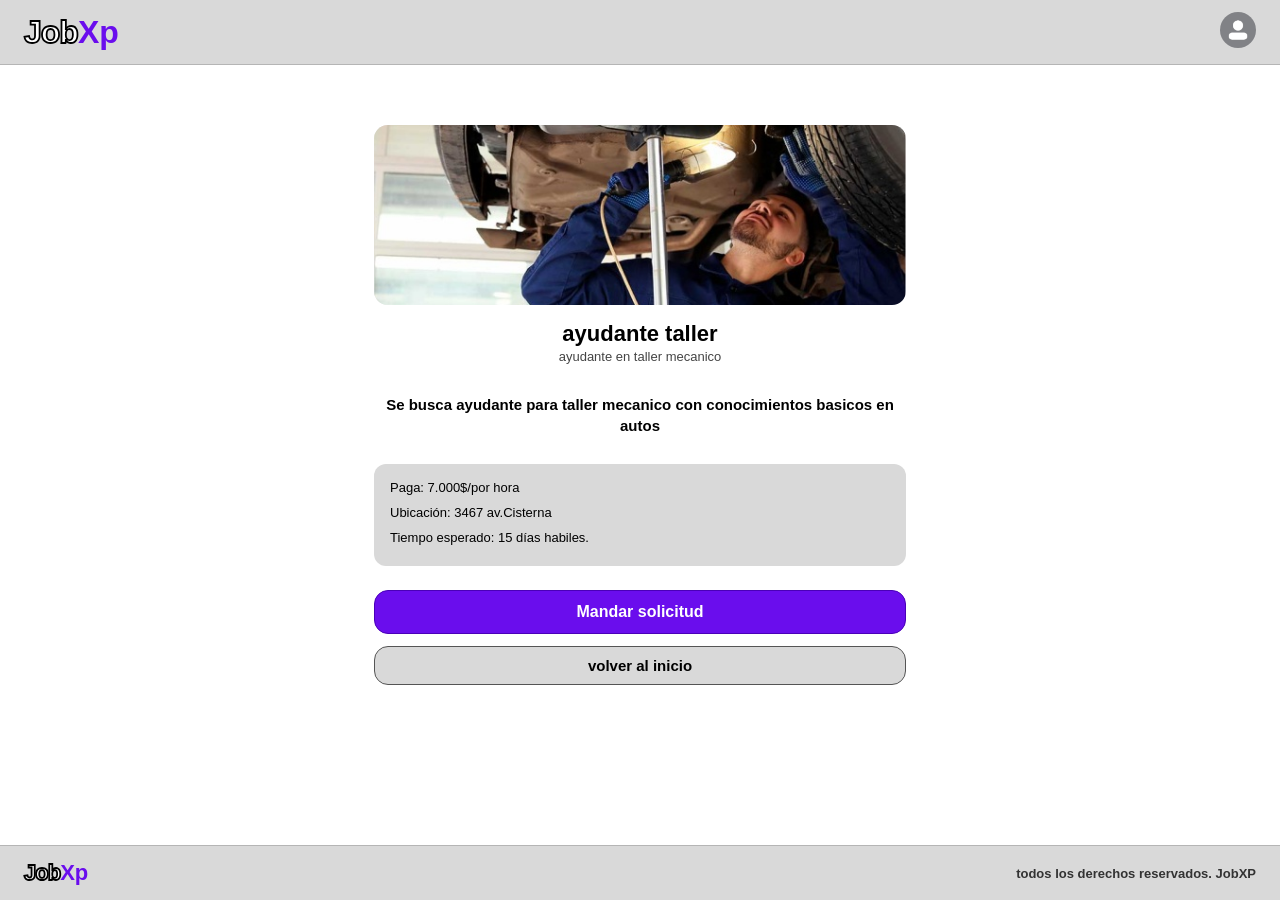
==== static/pages/aydante.html @ b3e0b6db "fsdfsdf" ====
<!DOCTYPE html>
<html lang="es">
<head>
    <meta charset="UTF-8">
    <meta name="viewport" content="width=device-width, initial-scale=1.0">
    <title>JobXp - Detalle Ayudante Taller</title>
    <link rel="stylesheet" href="../css/style.css">
</head>
<body>
    <header>
        <a href="main.html" class="logo-link">
            <span class="logo-job">Job</span><span class="logo-xp">Xp</span>
        </a>
        <a href="perfil.html">
            <img src="../images/default-avatar-photo-icon-social-media.png" alt="Perfil" class="avatar-icon">
        </a>
    </header>

    <main class="main-container">
        <div class="form-card">
            <img src="../images/taller.jfif" alt="ayudante taller" class="detail-img">
            <h2 class="page-title" style="margin-bottom: 2px;">ayudante taller</h2>
            <p style="font-size: 13px; color: #444444; margin-bottom: 16px;">ayudante en taller mecanico</p>

            <p class="description-text">Se busca ayudante para taller mecanico con conocimientos basicos en autos</p>

            <div class="info-box">
                <p>Paga: 7.000$/por hora</p>
                <p>Ubicación: 3467 av.Cisterna</p>
                <p>Tiempo esperado: 15 días habiles.</p>
            </div>

            <a href="empleo.html" class="btn-primary">Mandar solicitud</a>
            <a href="main.html" class="btn-secondary">volver al inicio</a>
        </div>
    </main>

    <footer>
        <div class="logo-link" style="font-size: 22px;">
            <span class="logo-job">Job</span><span class="logo-xp">Xp</span>
        </div>
        <span>todos los derechos reservados. JobXP</span>
    </footer>
</body>
</html>
---- static/css/style.css ----
* {
    margin: 0;
    padding: 0;
    box-sizing: border-box;
    font-family: Arial, Helvetica, sans-serif;
}

body {
    background-color: #ffffff;
    color: #000000;
    display: flex;
    flex-direction: column;
    min-height: 100vh;
    align-items: center;
}

header {
    width: 100%;
    background-color: #d9d9d9;
    padding: 12px 24px;
    display: flex;
    justify-content: space-between;
    align-items: center;
    border-bottom: 1px solid #b5b5b5;
}

footer {
    width: 100%;
    background-color: #d9d9d9;
    padding: 14px 24px;
    display: flex;
    justify-content: space-between;
    align-items: center;
    border-top: 1px solid #b5b5b5;
    margin-top: auto;
    font-size: 13px;
    font-weight: bold;
    color: #333333;
}

.logo-link {
    text-decoration: none;
    font-size: 32px;
    font-weight: 900;
    display: inline-flex;
    align-items: center;
}

.logo-job {
    color: #ffffff;
    -webkit-text-stroke: 1.8px #000000;
    letter-spacing: -1px;
}

.logo-xp {
    color: #6a0ded;
    -webkit-text-stroke: 0;
}

.avatar-icon {
    width: 36px;
    height: 36px;
    border-radius: 50%;
    object-fit: cover;
}

.main-container {
    width: 100%;
    max-width: 1200px;
    padding: 30px 20px;
    display: flex;
    flex-direction: column;
    align-items: center;
    flex: 1;
}

.card-wrapper {
    display: flex;
    flex-wrap: wrap;
    gap: 24px;
    justify-content: center;
    width: 100%;
}

.form-card {
    background-color: #ffffff;

    border-radius: 12px;
    padding: 30px 24px;
    width: 100%;
    max-width: 580px;
    display: flex;
    flex-direction: column;
    align-items: center;
    text-align: center;
}

.big-logo {
    font-size: 56px;
    font-weight: 900;
    margin-bottom: 4px;
    display: inline-flex;
}

.subtitle {
    font-size: 18px;
    font-weight: bold;
    margin-bottom: 24px;
    color: #000000;
}

.page-title {
    font-size: 22px;
    font-weight: bold;
    margin-bottom: 20px;
    color: #000000;
}

.badge-tag {
    background-color: #ffffff;
    border: 1px solid #777777;
    padding: 4px 14px;
    border-radius: 14px;
    font-size: 13px;
    color: #000000;
    margin-bottom: 20px;
    display: inline-block;
}

.form-group {
    width: 100%;
    text-align: left;
    margin-bottom: 18px;
}

.form-group label {
    display: block;
    font-size: 14px;
    font-weight: 500;
    color: #000000;
    margin-bottom: 6px;
}

.form-input {
    width: 100%;
    padding: 10px 14px;
    border: 1.5px solid #666666;
    background-color: #d9d9d9;
    border-radius: 12px;
    font-size: 14px;
    outline: none;
    color: #000000;
}

.input-with-icon {
    position: relative;
    width: 100%;
}

.input-with-icon .form-input {
    padding-right: 40px;
}

.edit-icon {
    position: absolute;
    right: 10px;
    top: 50%;
    transform: translateY(-50%);
    width: 22px;
    height: 22px;
    border: 1px solid #000000;
    border-radius: 4px;
    display: flex;
    align-items: center;
    justify-content: center;
    font-size: 12px;
    background-color: #ffffff;
    cursor: pointer;
}

.btn-primary {
    width: 100%;
    padding: 12px 20px;
    background-color: #6a0ded;
    color: #ffffff;
    border: 1.5px solid #4a00b8;
    border-radius: 14px;
    font-size: 16px;
    font-weight: bold;
    cursor: pointer;
    text-decoration: none;
    text-align: center;
    display: inline-block;
    margin-top: 10px;
}

.btn-secondary {
    width: 100%;
    padding: 10px 20px;
    background-color: #d9d9d9;
    color: #000000;
    border: 1.5px solid #555555;
    border-radius: 14px;
    font-size: 15px;
    font-weight: bold;
    cursor: pointer;
    text-decoration: none;
    text-align: center;
    display: inline-block;
    margin-top: 12px;
}

.form-footer-link {
    margin-top: 20px;
    font-size: 12px;
    color: #444444;
}

.form-footer-link a {
    color: #000000;
    font-weight: bold;
    text-decoration: none;
}

.job-card {
    background-color: #d9d9d9;
    border: 1px solid #b5b5b5;
    border-radius: 16px;
    padding: 16px;
    width: 100%;
    max-width: 320px;
    display: flex;
    flex-direction: column;
    align-items: center;
    text-align: center;
    text-decoration: none;
    color: inherit;
}

.job-card img {
    width: 100%;
    height: 180px;
    object-fit: cover;
    border-radius: 12px;
    margin-bottom: 12px;
    background-color: #ffffff;
}

.job-card h3 {
    font-size: 20px;
    font-weight: bold;
    margin-bottom: 4px;
}

.job-card p {
    font-size: 13px;
    color: #333333;
}

.detail-img {
    width: 100%;
    height: 180px;
    object-fit: cover;
    border-radius: 14px;
    margin-bottom: 16px;
    background-color: #e5e5e5;
}

.description-text {
    font-size: 15px;
    font-weight: bold;
    color: #000000;
    margin: 14px 0;
    line-height: 1.4;
}

.info-box {
    background-color: #d9d9d9;
    border-radius: 12px;
    padding: 14px 16px;
    width: 100%;
    text-align: left;
    margin: 14px 0;
    font-size: 13px;
    line-height: 1.6;
    color: #000000;
}

.info-box p {
    margin-bottom: 4px;
}

.status-icon {
    width: 70px;
    height: 70px;
    margin-bottom: 24px;
}
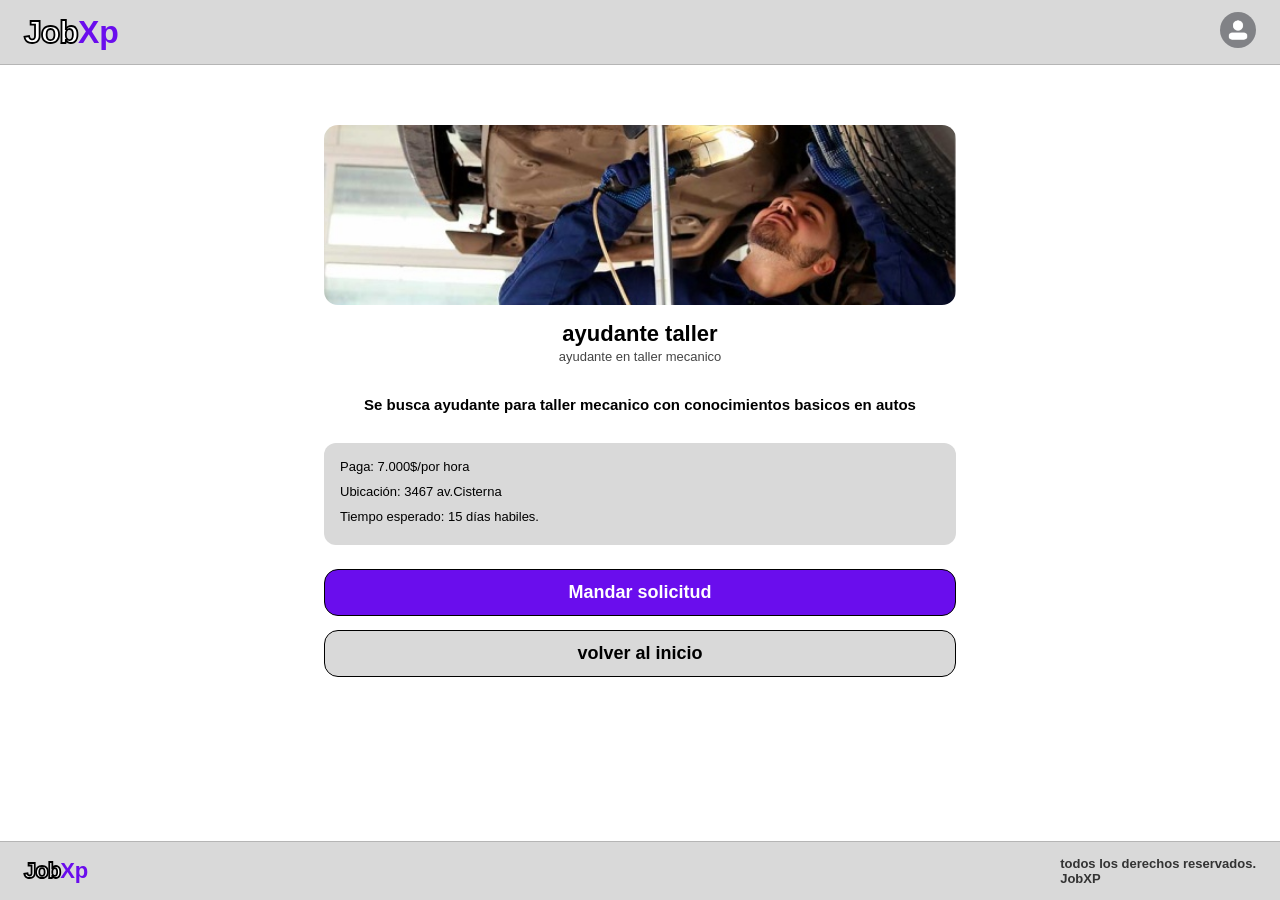
==== commit 4367cb8f: "asdasd" ====
--- a/static/pages/aydante.html
+++ b/static/pages/aydante.html
@@ -39,7 +39,7 @@
         <div class="logo-link" style="font-size: 22px;">
             <span class="logo-job">Job</span><span class="logo-xp">Xp</span>
         </div>
-        <span>todos los derechos reservados. JobXP</span>
+        <span>todos los derechos reservados. <br> JobXP</span>
     </footer>
 </body>
 </html>
--- a/static/css/style.css
+++ b/static/css/style.css
@@ -84,15 +84,19 @@
 
 .form-card {
     background-color: #ffffff;
-
     border-radius: 12px;
     padding: 30px 24px;
     width: 100%;
-    max-width: 580px;
+    max-width: 680px;
     display: flex;
     flex-direction: column;
     align-items: center;
     text-align: center;
+}
+
+.form-card.text-left {
+    align-items: flex-start;
+    text-align: left;
 }
 
 .big-logo {
@@ -116,14 +120,22 @@
     color: #000000;
 }
 
+.page-title.text-left {
+    text-align: left;
+    font-size: 26px;
+    line-height: 1.25;
+    margin-bottom: 28px;
+    width: 100%;
+}
+
 .badge-tag {
-    background-color: #ffffff;
+    background-color: #d9d9d9;
     border: 1px solid #777777;
-    padding: 4px 14px;
-    border-radius: 14px;
-    font-size: 13px;
-    color: #000000;
-    margin-bottom: 20px;
+    padding: 6px 16px;
+    border-radius: 20px;
+    font-size: 14px;
+    color: #000000;
+    margin-bottom: 24px;
     display: inline-block;
 }
 
@@ -183,9 +195,9 @@
     padding: 12px 20px;
     background-color: #6a0ded;
     color: #ffffff;
-    border: 1.5px solid #4a00b8;
+    border: 1.5px solid #000000;
     border-radius: 14px;
-    font-size: 16px;
+    font-size: 18px;
     font-weight: bold;
     cursor: pointer;
     text-decoration: none;
@@ -196,18 +208,18 @@
 
 .btn-secondary {
     width: 100%;
-    padding: 10px 20px;
-    background-color: #d9d9d9;
-    color: #000000;
-    border: 1.5px solid #555555;
+    padding: 12px 20px;
+    background-color: #d9d9d9;
+    color: #000000;
+    border: 1.5px solid #000000;
     border-radius: 14px;
-    font-size: 15px;
+    font-size: 18px;
     font-weight: bold;
     cursor: pointer;
     text-decoration: none;
     text-align: center;
     display: inline-block;
-    margin-top: 12px;
+    margin-top: 14px;
 }
 
 .form-footer-link {
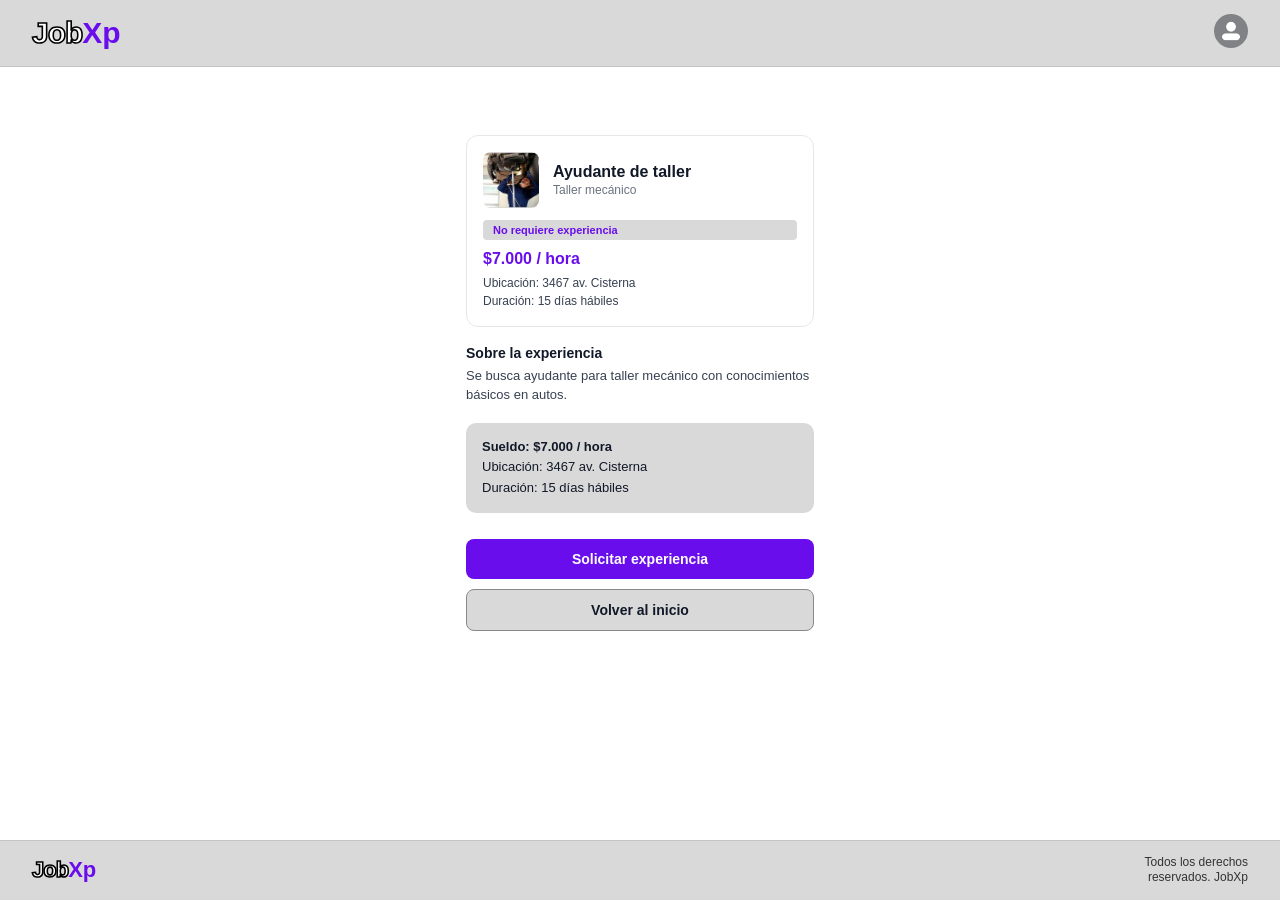
==== commit 7963720e: "efef" ====
--- a/static/pages/aydante.html
+++ b/static/pages/aydante.html
@@ -3,7 +3,7 @@
 <head>
     <meta charset="UTF-8">
     <meta name="viewport" content="width=device-width, initial-scale=1.0">
-    <title>JobXp - Detalle Ayudante Taller</title>
+    <title>JobXp - Ayudante de taller</title>
     <link rel="stylesheet" href="../css/style.css">
 </head>
 <body>
@@ -18,20 +18,35 @@
 
     <main class="main-container">
         <div class="form-card">
-            <img src="../images/taller.jfif" alt="ayudante taller" class="detail-img">
-            <h2 class="page-title" style="margin-bottom: 2px;">ayudante taller</h2>
-            <p style="font-size: 13px; color: #444444; margin-bottom: 16px;">ayudante en taller mecanico</p>
+            <div class="exp-card" style="flex: none;">
+                <div class="exp-header">
+                    <img src="../images/taller.jfif" alt="Ayudante de taller" class="exp-thumb">
+                    <div>
+                        <div class="exp-title">Ayudante de taller</div>
+                        <div class="exp-subtitle">Taller mecánico</div>
+                    </div>
+                </div>
+                <div class="exp-badge">No requiere experiencia</div>
+                <div class="exp-price">$7.000 / hora</div>
+                <div class="exp-meta">
+                    <div>Ubicación: 3467 av. Cisterna</div>
+                    <div>Duración: 15 días hábiles</div>
+                </div>
+            </div>
 
-            <p class="description-text">Se busca ayudante para taller mecanico con conocimientos basicos en autos</p>
+            <div class="detail-section">
+                <h3>Sobre la experiencia</h3>
+                <p>Se busca ayudante para taller mecánico con conocimientos básicos en autos.</p>
+            </div>
 
             <div class="info-box">
-                <p>Paga: 7.000$/por hora</p>
-                <p>Ubicación: 3467 av.Cisterna</p>
-                <p>Tiempo esperado: 15 días habiles.</p>
+                <div><strong>Sueldo: $7.000 / hora</strong></div>
+                <div>Ubicación: 3467 av. Cisterna</div>
+                <div>Duración: 15 días hábiles</div>
             </div>
 
-            <a href="empleo.html" class="btn-primary">Mandar solicitud</a>
-            <a href="main.html" class="btn-secondary">volver al inicio</a>
+            <a href="empleo.html" class="btn-primary">Solicitar experiencia</a>
+            <a href="main.html" class="btn-secondary">Volver al inicio</a>
         </div>
     </main>
 
@@ -39,7 +54,10 @@
         <div class="logo-link" style="font-size: 22px;">
             <span class="logo-job">Job</span><span class="logo-xp">Xp</span>
         </div>
-        <span>todos los derechos reservados. <br> JobXP</span>
+        <div class="footer-rights">
+            <div>Todos los derechos</div>
+            <div>reservados. JobXp</div>
+        </div>
     </footer>
 </body>
 </html>
--- a/static/css/style.css
+++ b/static/css/style.css
@@ -2,12 +2,12 @@
     margin: 0;
     padding: 0;
     box-sizing: border-box;
-    font-family: Arial, Helvetica, sans-serif;
+    font-family: 'Segoe UI', Arial, Helvetica, sans-serif;
 }
 
 body {
     background-color: #ffffff;
-    color: #000000;
+    color: #111827;
     display: flex;
     flex-direction: column;
     min-height: 100vh;
@@ -17,30 +17,34 @@
 header {
     width: 100%;
     background-color: #d9d9d9;
-    padding: 12px 24px;
+    padding: 14px 32px;
     display: flex;
     justify-content: space-between;
     align-items: center;
-    border-bottom: 1px solid #b5b5b5;
+    border-bottom: 1px solid #c4c4c4;
 }
 
 footer {
     width: 100%;
     background-color: #d9d9d9;
-    padding: 14px 24px;
+    padding: 14px 32px;
     display: flex;
     justify-content: space-between;
     align-items: center;
-    border-top: 1px solid #b5b5b5;
+    border-top: 1px solid #c4c4c4;
     margin-top: auto;
-    font-size: 13px;
-    font-weight: bold;
+    font-size: 12px;
     color: #333333;
 }
 
+.footer-rights {
+    text-align: right;
+    line-height: 1.3;
+}
+
 .logo-link {
     text-decoration: none;
-    font-size: 32px;
+    font-size: 30px;
     font-weight: 900;
     display: inline-flex;
     align-items: center;
@@ -48,7 +52,7 @@
 
 .logo-job {
     color: #ffffff;
-    -webkit-text-stroke: 1.8px #000000;
+    -webkit-text-stroke: 1.6px #000000;
     letter-spacing: -1px;
 }
 
@@ -58,40 +62,39 @@
 }
 
 .avatar-icon {
-    width: 36px;
-    height: 36px;
+    width: 34px;
+    height: 34px;
     border-radius: 50%;
     object-fit: cover;
 }
 
 .main-container {
     width: 100%;
-    max-width: 1200px;
-    padding: 30px 20px;
-    display: flex;
-    flex-direction: column;
-    align-items: center;
+    max-width: 1100px;
+    padding: 36px 20px;
+    display: flex;
+    flex-wrap: wrap;
+    justify-content: center;
+    align-items: flex-start;
     flex: 1;
-}
-
-.card-wrapper {
-    display: flex;
-    flex-wrap: wrap;
-    gap: 24px;
-    justify-content: center;
-    width: 100%;
 }
 
 .form-card {
     background-color: #ffffff;
-    border-radius: 12px;
-    padding: 30px 24px;
-    width: 100%;
-    max-width: 680px;
+    border-radius: 14px;
+    padding: 32px 26px;
+    width: 100%;
+    max-width: 400px;
     display: flex;
     flex-direction: column;
     align-items: center;
     text-align: center;
+}
+
+.form-card.wide-card {
+    max-width: 780px;
+    align-items: flex-start;
+    text-align: left;
 }
 
 .form-card.text-left {
@@ -100,68 +103,74 @@
 }
 
 .big-logo {
-    font-size: 56px;
+    font-size: 54px;
     font-weight: 900;
-    margin-bottom: 4px;
+    margin-bottom: 6px;
     display: inline-flex;
 }
 
 .subtitle {
     font-size: 18px;
-    font-weight: bold;
+    font-weight: 700;
     margin-bottom: 24px;
-    color: #000000;
+    color: #111827;
 }
 
 .page-title {
-    font-size: 22px;
-    font-weight: bold;
-    margin-bottom: 20px;
-    color: #000000;
-}
-
-.page-title.text-left {
-    text-align: left;
-    font-size: 26px;
+    font-size: 24px;
+    font-weight: 700;
+    color: #111827;
     line-height: 1.25;
-    margin-bottom: 28px;
-    width: 100%;
-}
-
-.badge-tag {
-    background-color: #d9d9d9;
-    border: 1px solid #777777;
-    padding: 6px 16px;
-    border-radius: 20px;
-    font-size: 14px;
-    color: #000000;
-    margin-bottom: 24px;
-    display: inline-block;
+}
+
+.page-subtext {
+    font-size: 13px;
+    color: #6b7280;
+    margin-top: 6px;
+    margin-bottom: 22px;
+    line-height: 1.4;
+}
+
+.pill-banner {
+    width: 100%;
+    background-color: #d9d9d9;
+    border: 1px solid #888888;
+    border-radius: 6px;
+    padding: 6px 12px;
+    font-size: 12px;
+    font-weight: 700;
+    color: #6a0ded;
+    margin-bottom: 22px;
+    text-align: left;
 }
 
 .form-group {
     width: 100%;
     text-align: left;
-    margin-bottom: 18px;
+    margin-bottom: 16px;
 }
 
 .form-group label {
     display: block;
-    font-size: 14px;
-    font-weight: 500;
-    color: #000000;
+    font-size: 13px;
+    font-weight: 600;
+    color: #111827;
     margin-bottom: 6px;
 }
 
 .form-input {
     width: 100%;
-    padding: 10px 14px;
-    border: 1.5px solid #666666;
-    background-color: #d9d9d9;
-    border-radius: 12px;
+    padding: 11px 14px;
+    border: 1px solid #cccccc;
+    background-color: #ffffff;
+    border-radius: 8px;
     font-size: 14px;
     outline: none;
-    color: #000000;
+    color: #111827;
+}
+
+.form-input::placeholder {
+    color: #9ca3af;
 }
 
 .input-with-icon {
@@ -175,30 +184,39 @@
 
 .edit-icon {
     position: absolute;
-    right: 10px;
+    right: 12px;
     top: 50%;
     transform: translateY(-50%);
-    width: 22px;
-    height: 22px;
-    border: 1px solid #000000;
-    border-radius: 4px;
-    display: flex;
-    align-items: center;
-    justify-content: center;
-    font-size: 12px;
-    background-color: #ffffff;
-    cursor: pointer;
+    font-size: 14px;
+    color: #374151;
+    pointer-events: none;
 }
 
 .btn-primary {
     width: 100%;
-    padding: 12px 20px;
+    padding: 12px 18px;
     background-color: #6a0ded;
     color: #ffffff;
-    border: 1.5px solid #000000;
-    border-radius: 14px;
-    font-size: 18px;
-    font-weight: bold;
+    border: none;
+    border-radius: 8px;
+    font-size: 14px;
+    font-weight: 700;
+    cursor: pointer;
+    text-decoration: none;
+    text-align: center;
+    display: inline-block;
+    margin-top: 8px;
+}
+
+.btn-secondary {
+    width: 100%;
+    padding: 12px 18px;
+    background-color: #d9d9d9;
+    color: #111827;
+    border: 1px solid #888888;
+    border-radius: 8px;
+    font-size: 14px;
+    font-weight: 700;
     cursor: pointer;
     text-decoration: none;
     text-align: center;
@@ -206,104 +224,207 @@
     margin-top: 10px;
 }
 
-.btn-secondary {
-    width: 100%;
-    padding: 12px 20px;
-    background-color: #d9d9d9;
-    color: #000000;
-    border: 1.5px solid #000000;
-    border-radius: 14px;
-    font-size: 18px;
-    font-weight: bold;
+.btn-soft {
+    width: 100%;
+    padding: 12px 18px;
+    background-color: #e5e7eb;
+    color: #111827;
+    border: none;
+    border-radius: 8px;
+    font-size: 14px;
+    font-weight: 700;
     cursor: pointer;
     text-decoration: none;
     text-align: center;
     display: inline-block;
-    margin-top: 14px;
+    margin-top: 10px;
+}
+
+.btn-spacer {
+    margin-top: 28px;
+}
+
+.button-row {
+    width: 100%;
+    display: flex;
+    flex-wrap: wrap;
+    gap: 12px;
+    margin-top: 20px;
+}
+
+.button-row .btn-secondary,
+.button-row .btn-primary {
+    flex: 1;
+    min-width: 140px;
+    margin-top: 0;
 }
 
 .form-footer-link {
     margin-top: 20px;
     font-size: 12px;
-    color: #444444;
+    color: #4b5563;
 }
 
 .form-footer-link a {
-    color: #000000;
-    font-weight: bold;
-    text-decoration: none;
-}
-
-.job-card {
-    background-color: #d9d9d9;
-    border: 1px solid #b5b5b5;
-    border-radius: 16px;
+    color: #111827;
+    font-weight: 700;
+    text-decoration: none;
+}
+
+.cards-flex {
+    width: 100%;
+    display: flex;
+    flex-wrap: wrap;
+    gap: 16px;
+}
+
+.exp-card {
+    background-color: #ffffff;
+    border: 1px solid #e5e7eb;
+    border-radius: 12px;
     padding: 16px;
     width: 100%;
-    max-width: 320px;
+    flex: 1 1 320px;
     display: flex;
     flex-direction: column;
-    align-items: center;
-    text-align: center;
+    text-align: left;
     text-decoration: none;
     color: inherit;
 }
 
-.job-card img {
-    width: 100%;
-    height: 180px;
+.exp-header {
+    display: flex;
+    align-items: center;
+    gap: 14px;
+    margin-bottom: 12px;
+}
+
+.exp-thumb {
+    width: 56px;
+    height: 56px;
+    border-radius: 8px;
     object-fit: cover;
-    border-radius: 12px;
-    margin-bottom: 12px;
-    background-color: #ffffff;
-}
-
-.job-card h3 {
-    font-size: 20px;
-    font-weight: bold;
-    margin-bottom: 4px;
-}
-
-.job-card p {
+    flex-shrink: 0;
+}
+
+.exp-title {
+    font-size: 16px;
+    font-weight: 700;
+    color: #111827;
+}
+
+.exp-subtitle {
+    font-size: 12px;
+    color: #6b7280;
+    margin-top: 2px;
+}
+
+.exp-badge {
+    width: 100%;
+    background-color: #d9d9d9;
+    color: #6a0ded;
+    font-size: 11px;
+    font-weight: 700;
+    padding: 4px 10px;
+    border-radius: 4px;
+    margin-bottom: 10px;
+}
+
+.exp-price {
+    font-size: 16px;
+    font-weight: 700;
+    color: #6a0ded;
+    margin-bottom: 6px;
+}
+
+.exp-meta {
+    font-size: 12px;
+    color: #374151;
+    line-height: 1.5;
+}
+
+.detail-section {
+    width: 100%;
+    text-align: left;
+    margin-top: 18px;
+}
+
+.detail-section h3 {
+    font-size: 14px;
+    font-weight: 700;
+    margin-bottom: 6px;
+    color: #111827;
+}
+
+.detail-section p {
     font-size: 13px;
-    color: #333333;
-}
-
-.detail-img {
-    width: 100%;
-    height: 180px;
-    object-fit: cover;
-    border-radius: 14px;
-    margin-bottom: 16px;
-    background-color: #e5e5e5;
-}
-
-.description-text {
-    font-size: 15px;
-    font-weight: bold;
-    color: #000000;
-    margin: 14px 0;
-    line-height: 1.4;
+    color: #374151;
+    line-height: 1.45;
 }
 
 .info-box {
     background-color: #d9d9d9;
-    border-radius: 12px;
+    border-radius: 10px;
     padding: 14px 16px;
     width: 100%;
     text-align: left;
-    margin: 14px 0;
+    margin: 18px 0;
     font-size: 13px;
     line-height: 1.6;
-    color: #000000;
-}
-
-.info-box p {
-    margin-bottom: 4px;
+    color: #111827;
 }
 
 .status-icon {
-    width: 70px;
-    height: 70px;
-    margin-bottom: 24px;
+    width: 64px;
+    height: 64px;
+    margin-bottom: 20px;
+}
+
+.request-status {
+    font-size: 12px;
+    font-weight: 700;
+    color: #6a0ded;
+    margin: 4px 0 8px 0;
+}
+
+.legend-box {
+    width: 100%;
+    margin-top: 22px;
+    margin-bottom: 14px;
+    text-align: left;
+}
+
+.legend-box h3 {
+    font-size: 14px;
+    font-weight: 700;
+    margin-bottom: 10px;
+    color: #111827;
+}
+
+.legend-row {
+    display: flex;
+    align-items: center;
+    font-size: 12px;
+    margin-bottom: 6px;
+}
+
+.legend-label {
+    width: 90px;
+    font-weight: 700;
+}
+
+.legend-pending {
+    color: #6a0ded;
+}
+
+.legend-accepted {
+    color: #16a34a;
+}
+
+.legend-rejected {
+    color: #111827;
+}
+
+.legend-desc {
+    color: #4b5563;
 }
